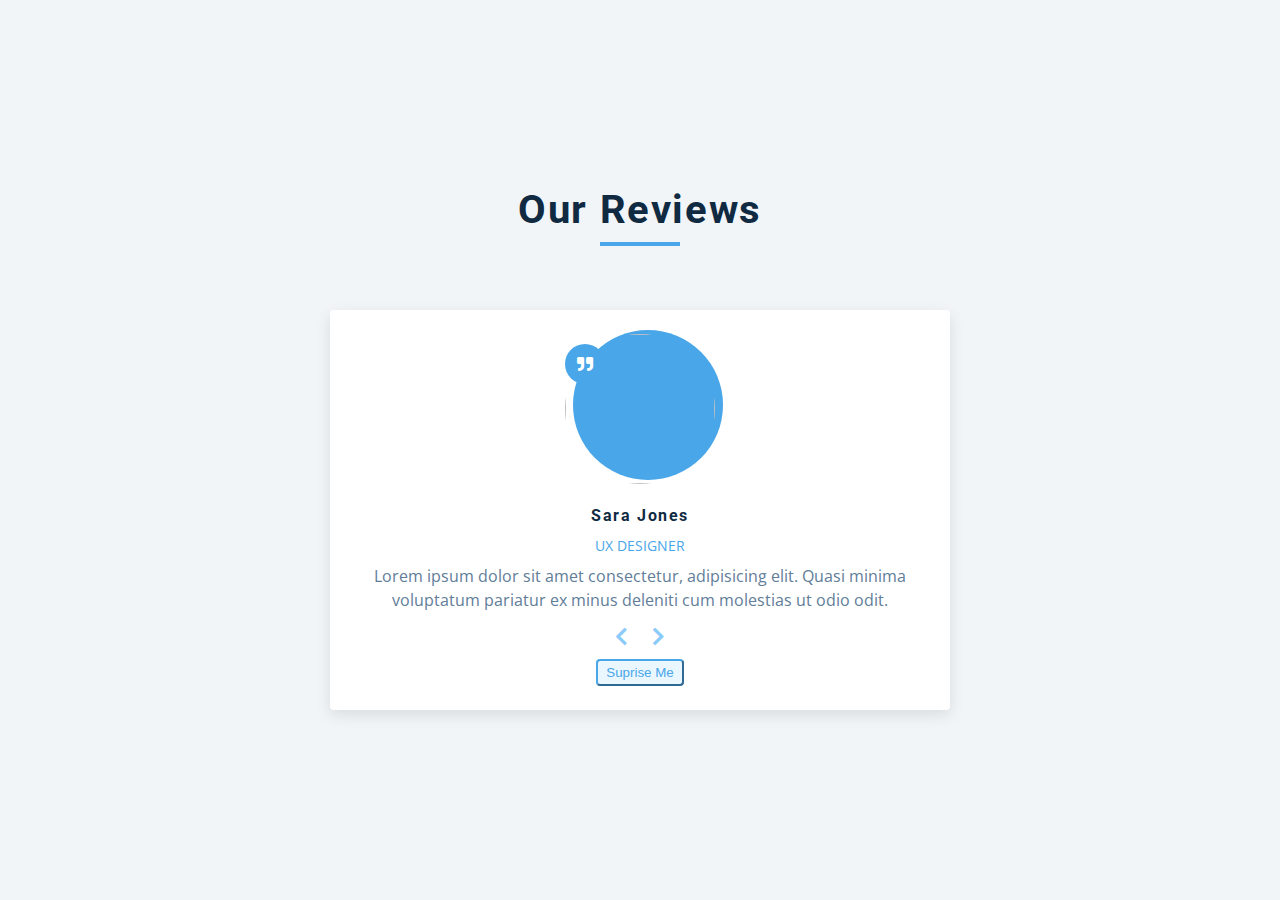
==== 03-reviews/index.html @ 0acd2b30 "update project-03" ====
<!DOCTYPE html>
<html lang="en">
  <head>
    <meta charset="UTF-8" />
    <meta name="viewport" content="width=device-width, initial-scale=1.0" />
    <title>Starter</title>
    <!-- font-awesome -->
    <link
      rel="stylesheet"
      href="https://cdnjs.cloudflare.com/ajax/libs/font-awesome/5.14.0/css/all.min.css"
    />

    <!-- styles -->
    <link rel="stylesheet" href="styles.css" />
  </head>
  <body>
    <main>
      <section class="container">
        <!-- title -->
        <div class="title">
          <h2>our reviews</h2>
          <div class="underline">

          </div>
        </div>
        <!-- review -->
        <article class="review">
          <div class="img-container">
            <img src="./person-1.jpeg" id="person-img" alt="">
          </div>
          <h4 class="author">sara jones
          </h4>
          <p id="job">ux designer</p>
          <p id="info">Lorem ipsum dolor sit amet consectetur, adipisicing elit. Quasi minima voluptatum pariatur ex minus deleniti cum molestias ut odio odit.</p>
          <!-- prev next buttons -->
          <div class="button-container">
            <button class="prev-btn">
              <i class="fas fa-chevron-left"></i>
            </button>
            <button class="next-btn">
              <i class="fas fa-chevron-right"></i>
            </button>
          </div>
          <!-- random button -->
          <button class="random-btn">suprise me</button>
        </article>
      </section>
    </main>
    <!-- javascript -->
    <script src="app.js"></script>
  </body>
</html>
---- 03-reviews/styles.css ----
/*
=============== 
Fonts
===============
*/
@import url("https://fonts.googleapis.com/css?family=Open+Sans|Roboto:400,700&display=swap");

/*
=============== 
Variables
===============
*/

:root {
  /* dark shades of primary color*/
  --clr-primary-1: hsl(205, 86%, 17%);
  --clr-primary-2: hsl(205, 77%, 27%);
  --clr-primary-3: hsl(205, 72%, 37%);
  --clr-primary-4: hsl(205, 63%, 48%);
  /* primary/main color */
  --clr-primary-5: hsl(205, 78%, 60%);
  /* lighter shades of primary color */
  --clr-primary-6: hsl(205, 89%, 70%);
  --clr-primary-7: hsl(205, 90%, 76%);
  --clr-primary-8: hsl(205, 86%, 81%);
  --clr-primary-9: hsl(205, 90%, 88%);
  --clr-primary-10: hsl(205, 100%, 96%);
  /* darkest grey - used for headings */
  --clr-grey-1: hsl(209, 61%, 16%);
  --clr-grey-2: hsl(211, 39%, 23%);
  --clr-grey-3: hsl(209, 34%, 30%);
  --clr-grey-4: hsl(209, 28%, 39%);
  /* grey used for paragraphs */
  --clr-grey-5: hsl(210, 22%, 49%);
  --clr-grey-6: hsl(209, 23%, 60%);
  --clr-grey-7: hsl(211, 27%, 70%);
  --clr-grey-8: hsl(210, 31%, 80%);
  --clr-grey-9: hsl(212, 33%, 89%);
  --clr-grey-10: hsl(210, 36%, 96%);
  --clr-white: #fff;
  --clr-red-dark: hsl(360, 67%, 44%);
  --clr-red-light: hsl(360, 71%, 66%);
  --clr-green-dark: hsl(125, 67%, 44%);
  --clr-green-light: hsl(125, 71%, 66%);
  --clr-black: #222;
  --ff-primary: "Roboto", sans-serif;
  --ff-secondary: "Open Sans", sans-serif;
  --transition: all 0.3s linear;
  --spacing: 0.1rem;
  --radius: 0.25rem;
  --light-shadow: 0 5px 15px rgba(0, 0, 0, 0.1);
  --dark-shadow: 0 5px 15px rgba(0, 0, 0, 0.2);
  --max-width: 1170px;
  --fixed-width: 620px;
}
/*
=============== 
Global Styles
===============
*/

*,
::after,
::before {
  margin: 0;
  padding: 0;
  box-sizing: border-box;
}
body {
  font-family: var(--ff-secondary);
  background: var(--clr-grey-10);
  color: var(--clr-grey-1);
  line-height: 1.5;
  font-size: 0.875rem;
}
ul {
  list-style-type: none;
}
a {
  text-decoration: none;
}
h1,
h2,
h3,
h4 {
  letter-spacing: var(--spacing);
  text-transform: capitalize;
  line-height: 1.25;
  margin-bottom: 0.75rem;
  font-family: var(--ff-primary);
}
h1 {
  font-size: 3rem;
}
h2 {
  font-size: 2rem;
}
h3 {
  font-size: 1.25rem;
}
h4 {
  font-size: 0.875rem;
}
p {
  margin-bottom: 1.25rem;
  color: var(--clr-grey-5);
}
@media screen and (min-width: 800px) {
  h1 {
    font-size: 4rem;
  }
  h2 {
    font-size: 2.5rem;
  }
  h3 {
    font-size: 1.75rem;
  }
  h4 {
    font-size: 1rem;
  }
  body {
    font-size: 1rem;
  }
  h1,
  h2,
  h3,
  h4 {
    line-height: 1;
  }
}
/*  global classes */

/* section */
.section {
  padding: 5rem 0;
}

.section-center {
  width: 90vw;
  margin: 0 auto;
  max-width: 1170px;
}
@media screen and (min-width: 992px) {
  .section-center {
    width: 95vw;
  }
}
main {
  min-height: 100vh;
  display: grid;
  place-items: center;
}

/*
=============== 
Reviews
===============
*/
main {
  min-height: 100vh;
  display: grid;
  place-items: center;
}
.title {
  text-align: center;
  margin-bottom: 4rem;
}
.underline {
  height: 0.25rem;
  width: 5rem;
  background: var(--clr-primary-5);
  margin-left: auto;
  margin-right: auto;
}
.container {
  width: 80vw;
  max-width: var(--fixed-width);
}
.review {
  background: var(--clr-white);
  padding: 1.5rem 2rem;
  border-radius: var(--radius);
  box-shadow: var(--light-shadow);
  transition: var(--transition);
  text-align: center;
}
.review:hover {
  box-shadow: var(--dark-shadow);
}
.img-container {
  position: relative;
  width: 150px;
  height: 150px;
  border-radius: 50%;
  margin: 0 auto;
  margin-bottom: 1.5rem;
}
#person-img {
  width: 100%;
  display: block;
  height: 100%;
  object-fit: cover;
  border-radius: 50%;
  position: relative;
}
.img-container::after {
  font-family: "Font Awesome 5 Free";
  font-weight: 900;
  content: "\f10e";
  position: absolute;
  top: 0;
  left: 0;
  width: 2.5rem;
  height: 2.5rem;
  display: grid;
  place-items: center;
  border-radius: 50%;
  transform: translateY(25%);
  background: var(--clr-primary-5);
  color: var(--clr-white);
}
.img-container::before {
  content: "";
  width: 100%;
  height: 100%;
  background: var(--clr-primary-5);
  position: absolute;
  top: -0.25rem;
  right: -0.5rem;
  border-radius: 50%;
}
#author {
  margin-bottom: 0.25rem;
}
#job {
  margin-bottom: 0.5rem;
  text-transform: uppercase;
  color: var(--clr-primary-5);
  font-size: 0.85rem;
}
#info {
  margin-bottom: 0.75rem;
}
.prev-btn,
.next-btn {
  color: var(--clr-primary-7);
  font-size: 1.25rem;
  background: transparent;
  border-color: transparent;
  margin: 0 0.5rem;
  transition: var(--transition);
  cursor: pointer;
}
.prev-btn:hover,
.next-btn:hover {
  color: var(--clr-primary-5);
}
.random-btn {
  margin-top: 0.5rem;
  background: var(--clr-primary-10);
  color: var(--clr-primary-5);
  padding: 0.25rem 0.5rem;
  text-transform: capitalize;
  border-radius: var(--radius);
  transition: var(--transition);
  border-color: var(--clr-primary-5);
  cursor: pointer;
}
.random-btn:hover {
  background: var(--clr-primary-5);
  color: var(--clr-primary-1);
}
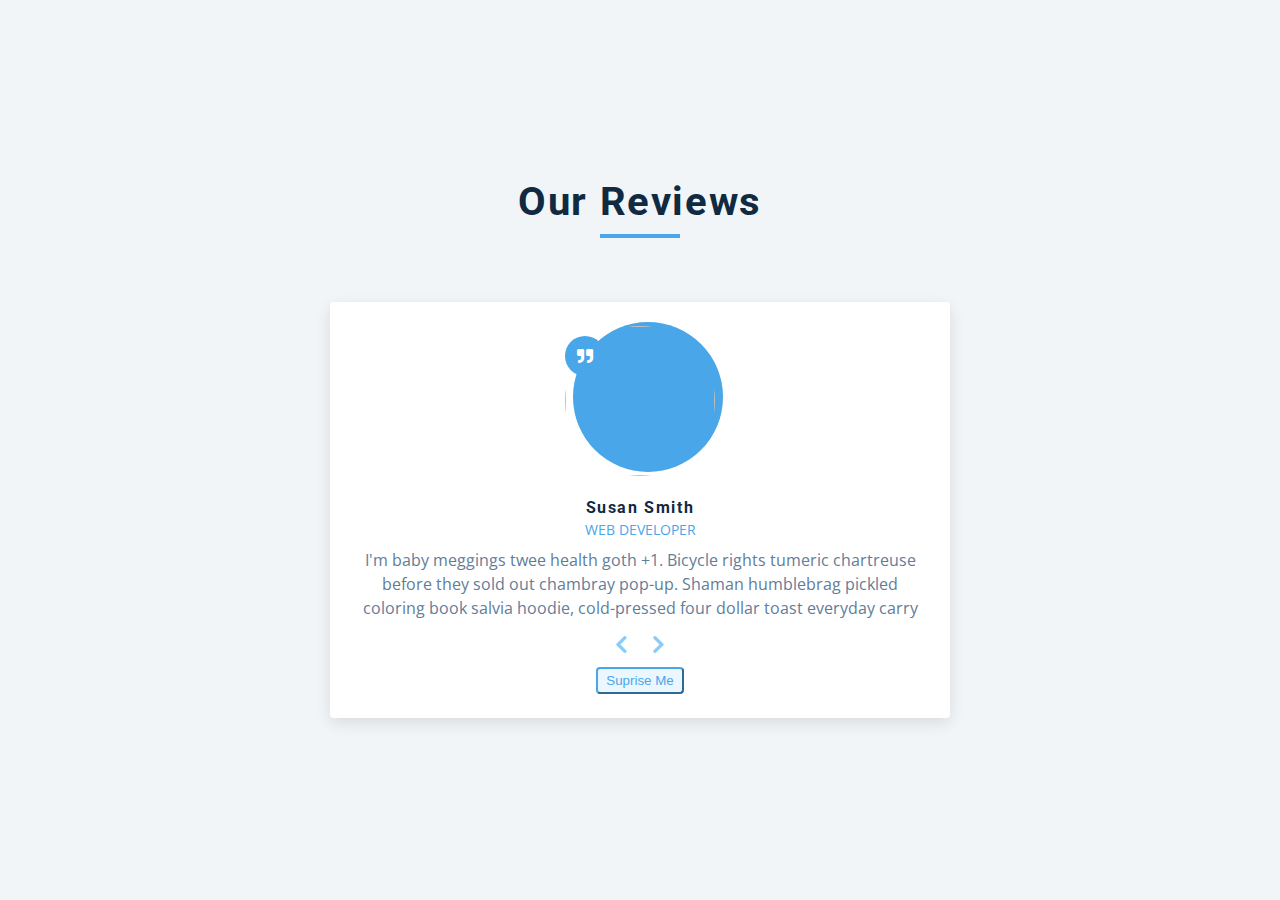
==== commit 2a0da139: "update project-03" ====
--- a/03-reviews/index.html
+++ b/03-reviews/index.html
@@ -1,52 +1,51 @@
 <!DOCTYPE html>
 <html lang="en">
-  <head>
-    <meta charset="UTF-8" />
-    <meta name="viewport" content="width=device-width, initial-scale=1.0" />
-    <title>Starter</title>
-    <!-- font-awesome -->
-    <link
-      rel="stylesheet"
-      href="https://cdnjs.cloudflare.com/ajax/libs/font-awesome/5.14.0/css/all.min.css"
-    />
 
-    <!-- styles -->
-    <link rel="stylesheet" href="styles.css" />
-  </head>
-  <body>
-    <main>
-      <section class="container">
-        <!-- title -->
-        <div class="title">
-          <h2>our reviews</h2>
-          <div class="underline">
+<head>
+  <meta charset="UTF-8" />
+  <meta name="viewport" content="width=device-width, initial-scale=1.0" />
+  <title>Starter</title>
+  <!-- font-awesome -->
+  <link rel="stylesheet" href="https://cdnjs.cloudflare.com/ajax/libs/font-awesome/5.14.0/css/all.min.css" />
 
-          </div>
+  <!-- styles -->
+  <link rel="stylesheet" href="styles.css" />
+</head>
+
+<body>
+  <main>
+    <section class="container">
+      <!-- title -->
+      <div class="title">
+        <h2>our reviews</h2>
+        <div class="underline">
+
         </div>
-        <!-- review -->
-        <article class="review">
-          <div class="img-container">
-            <img src="./person-1.jpeg" id="person-img" alt="">
-          </div>
-          <h4 class="author">sara jones
-          </h4>
-          <p id="job">ux designer</p>
-          <p id="info">Lorem ipsum dolor sit amet consectetur, adipisicing elit. Quasi minima voluptatum pariatur ex minus deleniti cum molestias ut odio odit.</p>
-          <!-- prev next buttons -->
-          <div class="button-container">
-            <button class="prev-btn">
-              <i class="fas fa-chevron-left"></i>
-            </button>
-            <button class="next-btn">
-              <i class="fas fa-chevron-right"></i>
-            </button>
-          </div>
-          <!-- random button -->
-          <button class="random-btn">suprise me</button>
-        </article>
-      </section>
-    </main>
-    <!-- javascript -->
-    <script src="app.js"></script>
-  </body>
-</html>
+      </div>
+      <!-- review -->
+      <article class="review">
+        <div class="img-container">
+          <img src="./person-1.jpeg" id="person-img" alt="">
+        </div>
+        <h4 id="author"></h4>
+        <p id="job"></p>
+        <p id="info"></p>
+        <!-- prev next buttons -->
+        <div class="button-container">
+          <button class="prev-btn">
+            <i class="fas fa-chevron-left"></i>
+          </button>
+          <button class="next-btn">
+            <i class="fas fa-chevron-right"></i>
+          </button>
+        </div>
+        <!-- random button -->
+        <button class="random-btn">suprise me</button>
+      </article>
+    </section>
+  </main>
+  <!-- javascript -->
+  <script src="app.js"></script>
+</body>
+
+</html>